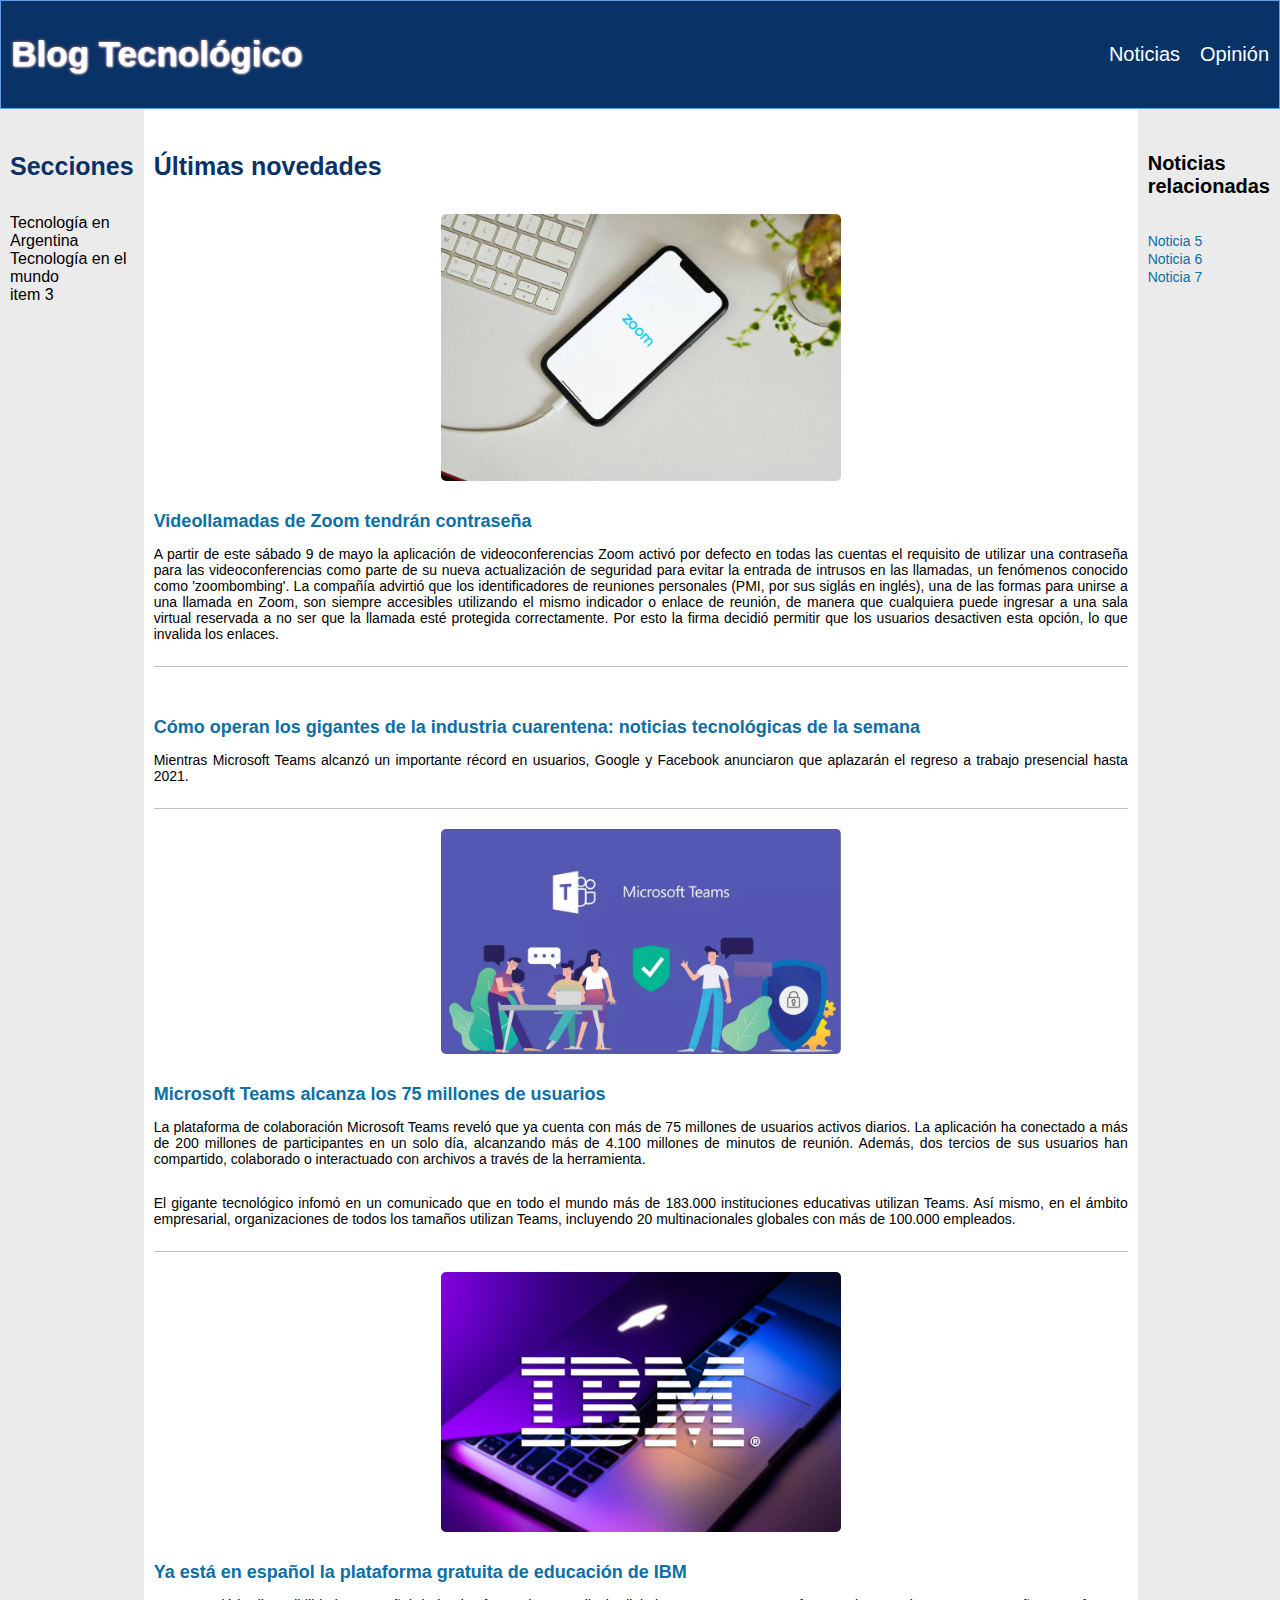
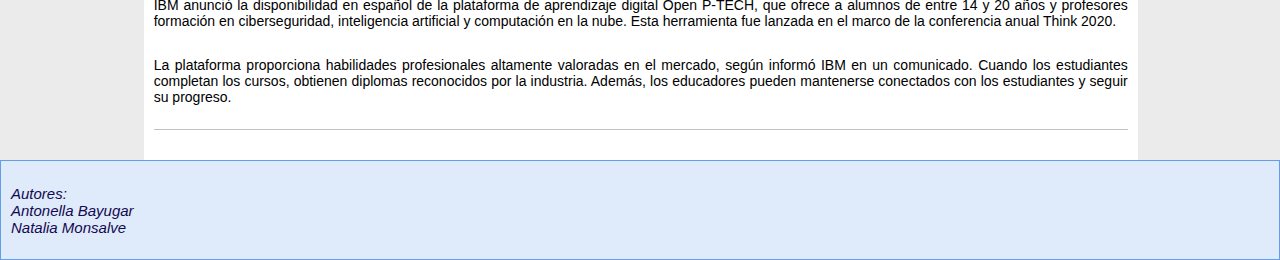
==== index.html @ 0d1cf3a8 "prueba sin carpeta externa" ====
<!DOCTYPE html>
<html lang="en">

<head>
    <meta charset="UTF-8">
    <meta name="viewport" content="width=device-width, initial-scale=1.0">
    <title>Document</title>
    <link rel="stylesheet" href="estilos/estilos.css">
</head>

<body>
    <header>
        <h1>Blog Tecnológico</h1>

        <nav class="menu">
            <ul>
                <li>
                    <a href="">Noticias</a>
                </li>
                <li>
                    <a href="">Opinión</a>
                </li>
            </ul>
        </nav>

    </header>


    <main>

        <nav>
            <h4>Secciones</h4>

            <ul>

                <li>
                    Tecnología en Argentina
                </li>
                <li>
                    Tecnología en el mundo
                </li>
                <li>
                    item 3
                </li>

            </ul>
        </nav>

        <div class="articulos">

            <h4>Últimas novedades</h4>

            

            <article class="noticia">
                <img src="img/zoom.jpg" alt="zoom">
                <h3>Videollamadas de Zoom tendrán contraseña</h3>
                <p>A partir de este sábado 9 de mayo la aplicación de videoconferencias Zoom activó por defecto en todas
                    las cuentas el requisito de utilizar una contraseña para las videoconferencias como parte de su
                    nueva actualización de seguridad para evitar la entrada de intrusos en las llamadas, un fenómenos
                    conocido como 'zoombombing'.
                    La compañía advirtió que los identificadores de reuniones personales (PMI, por sus siglás en
                    inglés), una de las formas para unirse a una llamada en Zoom, son siempre accesibles utilizando el
                    mismo indicador o enlace de reunión, de manera que cualquiera puede ingresar a una sala virtual
                    reservada a no ser que la llamada esté protegida correctamente. Por esto la firma decidió permitir
                    que los usuarios desactiven esta opción, lo que invalida los enlaces.</p>
            </article>

            <article class="noticia">
                
                <h3>Cómo operan los gigantes de la industria cuarentena: noticias tecnológicas de la semana</h3>
                <p>Mientras Microsoft Teams alcanzó un importante récord en usuarios, Google y Facebook anunciaron
                    que aplazarán el regreso a trabajo presencial hasta 2021.</p>
            </article>

            <article class="noticia">
                <img src="img/teams.jpg" alt="teams">
                <h3>Microsoft Teams alcanza los 75 millones de usuarios</h3>
                <p>La plataforma de colaboración Microsoft Teams reveló que ya cuenta con más de 75 millones de usuarios
                    activos diarios. La aplicación ha conectado a más de 200 millones de participantes en un solo día,
                    alcanzando más de 4.100 millones de minutos de reunión. Además, dos tercios de sus usuarios han
                    compartido, colaborado o interactuado con archivos a través de la herramienta.</p>
                <p>El gigante tecnológico infomó en un comunicado que en todo el mundo más de 183.000 instituciones
                    educativas utilizan Teams. Así mismo, en el ámbito empresarial, organizaciones de todos los tamaños
                    utilizan Teams, incluyendo 20 multinacionales globales con más de 100.000 empleados.</p>
            </article>

            <article class="noticia">
                <img src="img/ibm.jpg" alt="noticia4">
                <h3>Ya está en español la plataforma gratuita de educación de IBM</h3>
                <p>IBM anunció la disponibilidad en español de la plataforma de aprendizaje digital Open P-TECH, que
                    ofrece a alumnos de entre 14 y 20 años y profesores formación en ciberseguridad, inteligencia
                    artificial y computación en la nube. Esta herramienta fue lanzada en el marco de la conferencia
                    anual Think 2020.</p>
                <p>La plataforma proporciona habilidades profesionales altamente valoradas en el mercado, según informó
                    IBM en un comunicado. Cuando los estudiantes completan los cursos, obtienen diplomas reconocidos por
                    la industria. Además, los educadores pueden mantenerse conectados con los estudiantes y seguir su
                    progreso.</p>
            </article>

        </div>

        <aside>

            <h5>Noticias relacionadas</h5>

            <ul>

                <li>
                    <a href="">Noticia 5</a>
                </li>
                <li>
                    <a href="">Noticia 6</a>
                </li>
                <li>
                    <a href="">Noticia 7</a>
                </li>

            </ul>

        </aside>
    </main>


    <footer>
        <div>
            <address>
                Autores: <br>
                Antonella Bayugar<br>
                Natalia Monsalve
            </address>
        </div>
    </footer>

</body>

</html>
---- estilos/estilos.css ----
header {
  display: -webkit-box;
  display: -ms-flexbox;
  display: flex;
  -webkit-box-pack: justify;
      -ms-flex-pack: justify;
          justify-content: space-between;
  -webkit-box-align: center;
      -ms-flex-align: center;
          align-items: center;
  -webkit-box-sizing: border-box;
          box-sizing: border-box;
  width: 100%;
  padding: 10px;
  min-height: 100px;
  border: 1px solid #609fec;
  background-color: #093366;
}

header h1 {
  font-size: 35px;
  text-shadow: 1px 1px 2px, 0 0 0.1em #dd7575;
  color: white;
}

header .menu ul {
  display: -webkit-box;
  display: -ms-flexbox;
  display: flex;
}

header .menu ul li {
  list-style-type: none;
  margin-left: 20px;
}

header .menu ul li a {
  text-decoration: none;
  font-size: 20px;
  color: white;
}

header .menu ul li a:hover {
  color: #d30f0f;
}

main {
  display: -webkit-box;
  display: -ms-flexbox;
  display: flex;
  -webkit-box-pack: justify;
      -ms-flex-pack: justify;
          justify-content: space-between;
  margin: 0px;
  padding: 0px;
  /*
h3, h2{
    text-shadow: 1px 1px 2px, 0 0 0.2em rgb(117, 157, 221);
    color: rgb(20, 9, 80);
}
   
   main > .column1 {
    margin: 2px;
    padding: 5px;
    border: 1px solid #88c5dd;
    border-radius: 4pt;
    background: #dff2fa;
    flex: 3 1 36%;
    order: 2;
    
   }

   main > .column2 {
    margin: 2px;
    padding: 5px;
    border: 1px solid #609fec;
    border-radius: 4pt;
    background: #dfebfa;
    flex: 1 6 32%;
    order: 1;
    }
   
   main >  .column3 {
    margin: 2px;
    padding: 5px;
    border: 1px solid #609fec;
    border-radius: 4pt;
    background: #dfebfa;
    flex: 1 6 32%;
    order: 3;
    }

   h2 + img{
        
        border: 1px rgb(247, 247, 253) solid;
        display: flex;
        justify-content: center;
        max-width: 100%;
        height: 350px;
    }

    .imagen{
        border: 1px ghostwhite solid;
        max-width: 100%;
        
    }
    */
}

main nav {
  width: 20%;
  padding: 10px;
  background-color: #ebebeb;
}

main nav h4 {
  color: #093366;
  font-size: 25px;
}

main nav ul {
  margin: 0px;
  padding: 0px;
}

main nav ul li {
  list-style-type: none;
  margin: 0px;
  padding: 0px;
}

main .articulos {
  padding: 10px;
  display: -webkit-box;
  display: -ms-flexbox;
  display: flex;
  -webkit-box-orient: vertical;
  -webkit-box-direction: normal;
      -ms-flex-direction: column;
          flex-direction: column;
}

main .articulos h4 {
  color: #093366;
  font-size: 25px;
  -ms-flex-item-align: start;
      align-self: flex-start;
}

main .articulos .noticia {
  display: -webkit-box;
  display: -ms-flexbox;
  display: flex;
  -webkit-box-orient: vertical;
  -webkit-box-direction: normal;
      -ms-flex-direction: column;
          flex-direction: column;
  -webkit-box-align: center;
      -ms-flex-align: center;
          align-items: center;
  border-bottom: 1px solid #c1c1c1;
  margin-bottom: 20px;
  padding-bottom: 10px;
}

main .articulos .noticia img {
  width: 400px;
  border-radius: 5px;
}

main .articulos .noticia h3 {
  font-size: 18px;
  color: #0d6fa4;
  -ms-flex-item-align: start;
      align-self: flex-start;
  margin-bottom: 0px;
  margin-top: 30px;
}

main .articulos .noticia p {
  font-size: 14px;
  text-align: justify;
}

main aside {
  width: 20%;
  padding: 10px;
  background-color: #ebebeb;
}

main aside h5 {
  font-size: 20px;
}

main aside ul {
  margin-left: 0px;
  padding-left: 0px;
}

main aside ul li {
  list-style-type: none;
}

main aside ul li a {
  text-decoration: none;
  font-size: 14px;
  color: #0d6fa4;
}

main aside ul li a:hover {
  color: #093366;
}

footer {
  -webkit-box-sizing: border-box;
          box-sizing: border-box;
  width: 100%;
  padding: 10px;
  min-height: 100px;
  border: 1px solid #609fec;
  background: #dfebfa;
  display: -webkit-box;
  display: -ms-flexbox;
  display: flex;
  -webkit-box-align: center;
      -ms-flex-align: center;
          align-items: center;
}

div address {
  font-size: 15px;
  font-weight: lighter;
  color: #140950;
}

body {
  font-family: 'Helvetica';
  margin: 0px auto;
}

/* Mobile */
@media all and (max-width: 640px) {
  main {
    -webkit-box-orient: vertical;
    -webkit-box-direction: normal;
        -ms-flex-flow: column;
            flex-flow: column;
  }
  main > .column1, main > .column2, main > .column3 {
    /* Return them to document order */
    -webkit-box-ordinal-group: 1;
        -ms-flex-order: 0;
            order: 0;
  }
  main > .column2, main > .column3, header, footer {
    min-height: 50px;
    max-height: 50px;
  }
}
/*# sourceMappingURL=estilos.css.map */
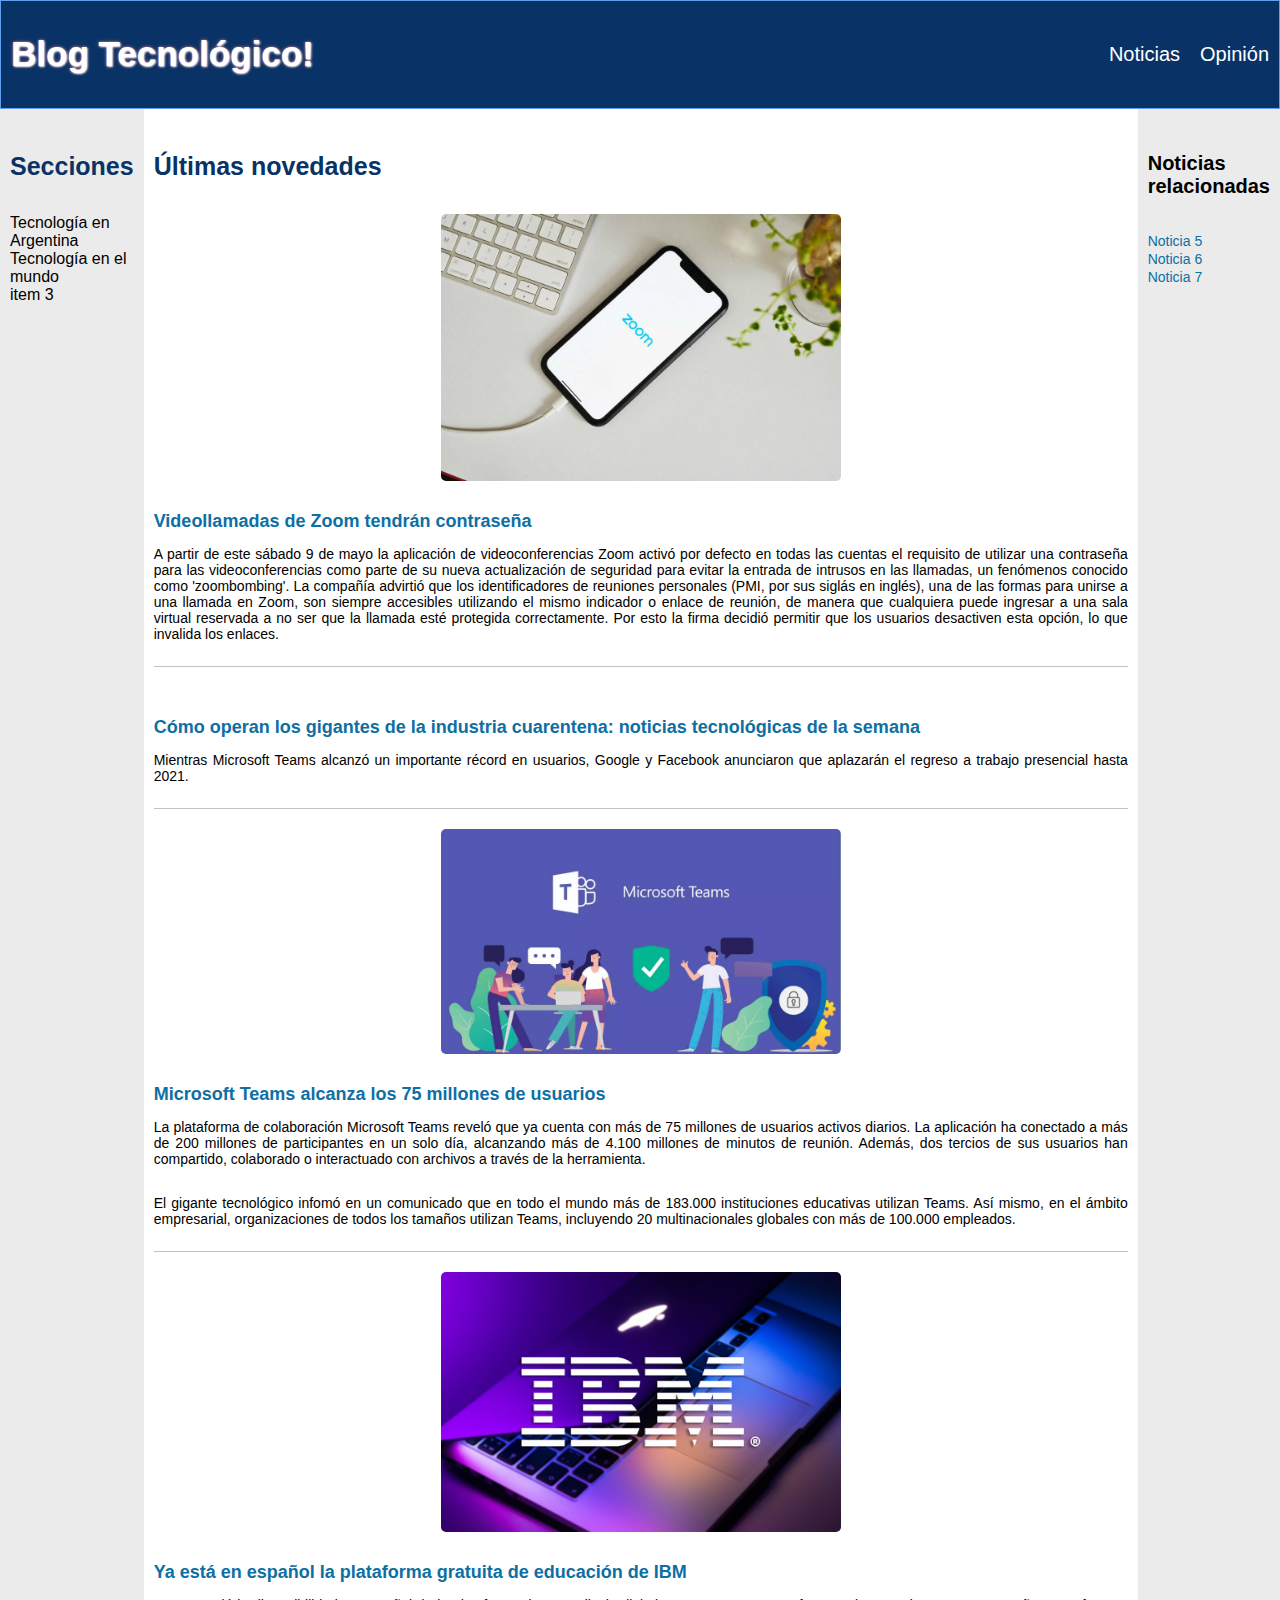
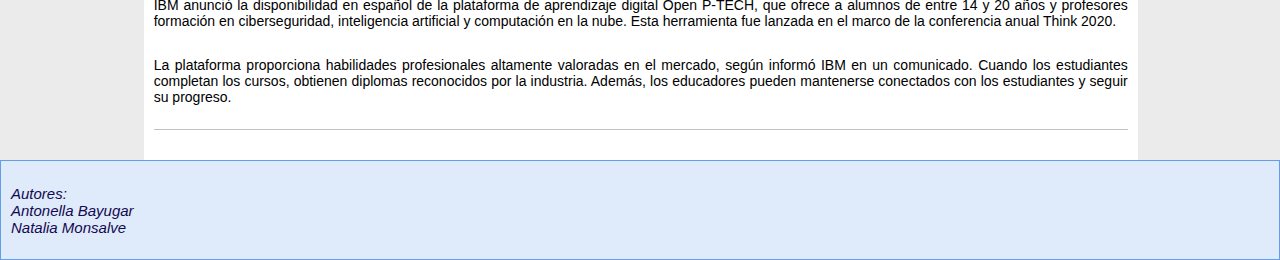
==== commit 71448e02: "Update index.html" ====
--- a/index.html
+++ b/index.html
@@ -4,13 +4,13 @@
 <head>
     <meta charset="UTF-8">
     <meta name="viewport" content="width=device-width, initial-scale=1.0">
-    <title>Document</title>
+    <title>Documentssssss</title>
     <link rel="stylesheet" href="estilos/estilos.css">
 </head>
 
 <body>
     <header>
-        <h1>Blog Tecnológico</h1>
+        <h1>Blog Tecnológico!</h1>
 
         <nav class="menu">
             <ul>
@@ -134,4 +134,4 @@
 
 </body>
 
-</html>+</html>
